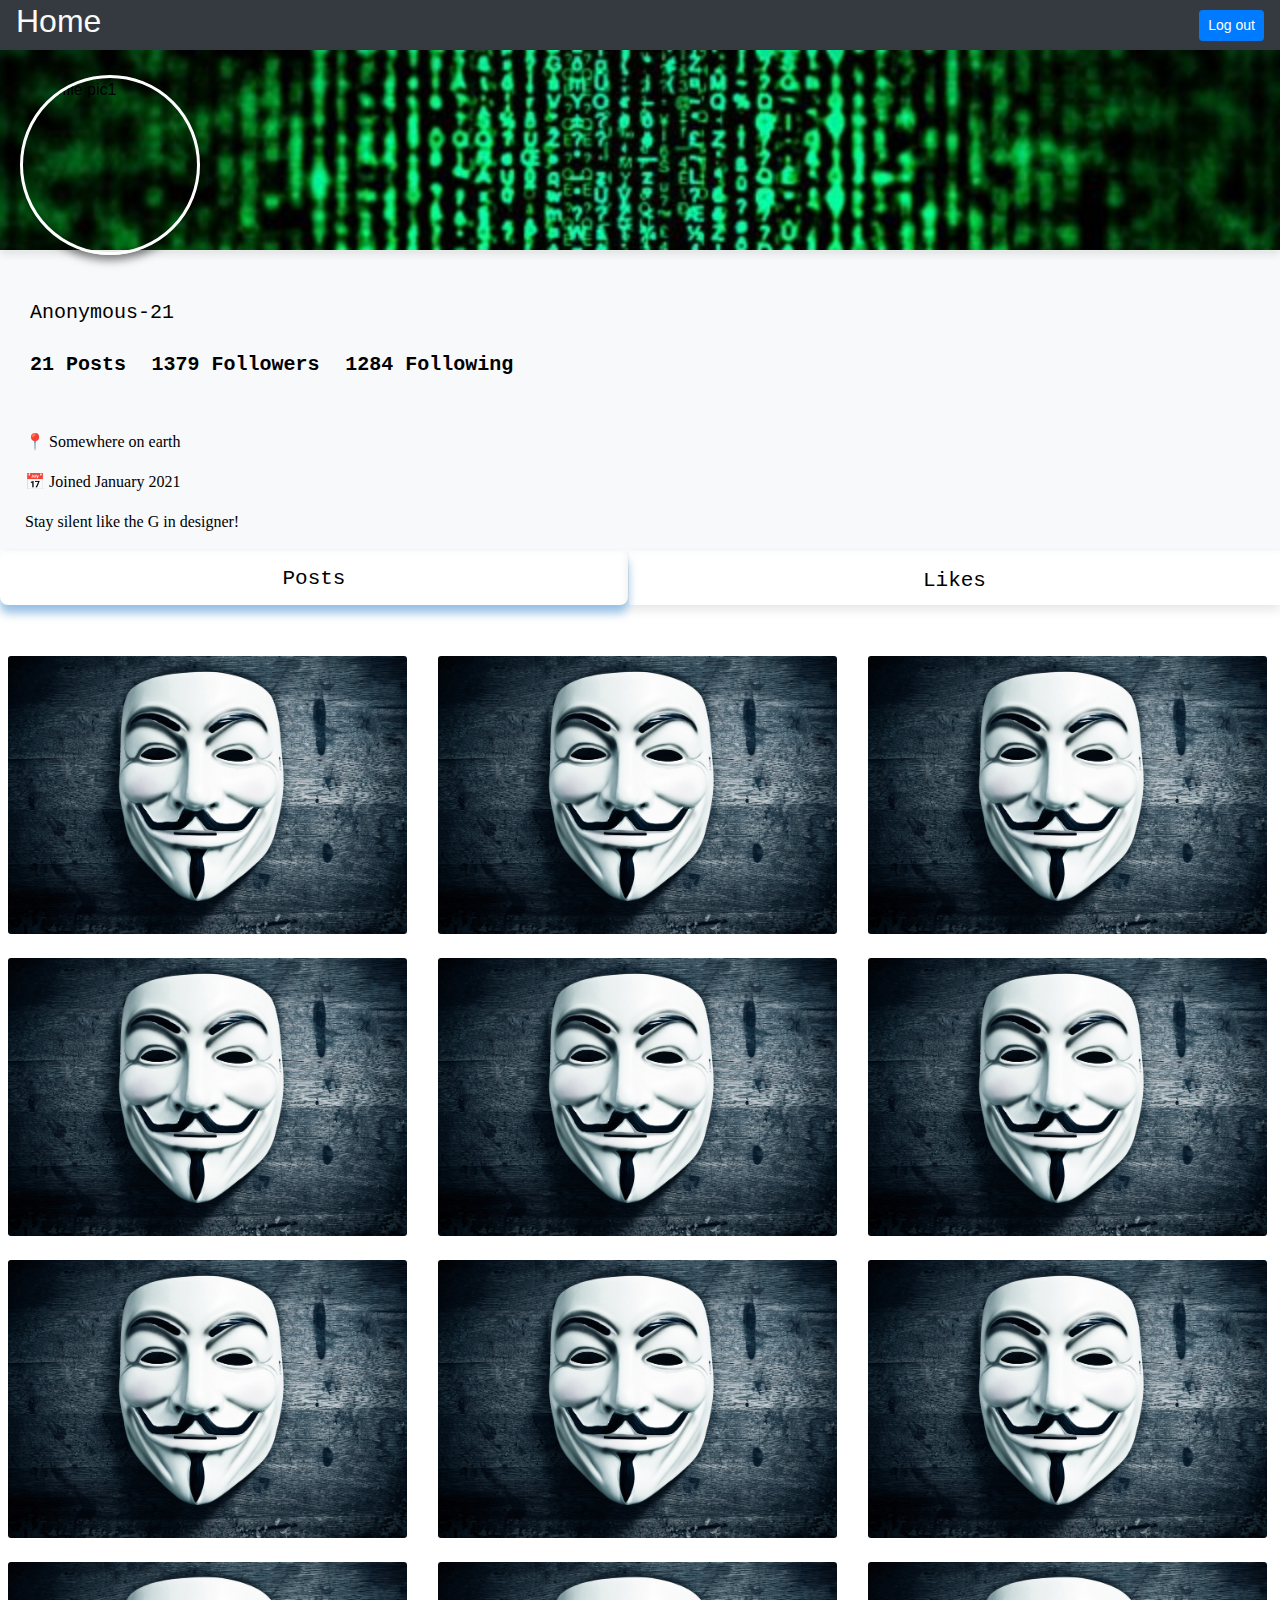
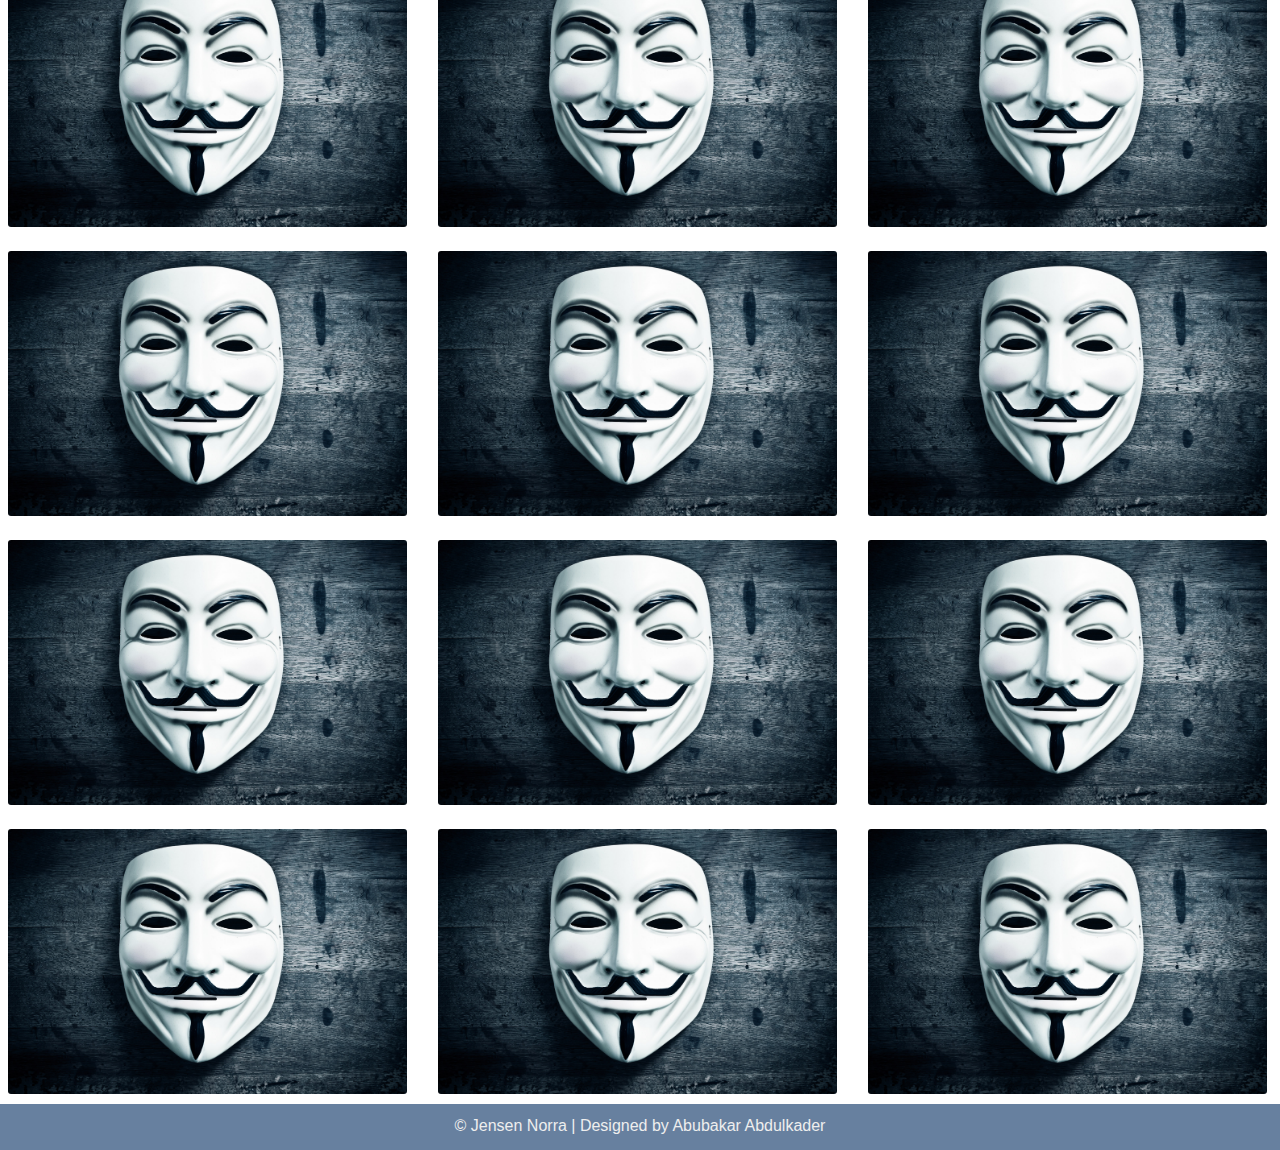
==== loginandsignup/HTML/index.html @ 91559400 "." ====
<!DOCTYPE html>
<html lang="en">
<head>
    <meta charset="UTF-8">
    <meta name="viewport" content="width=device-width, initial-scale=1.0">
    <meta content="width=device-width, initial-scale=1" name="viewport" />
    <title>Profile page</title>
    <link rel="stylesheet" href="https://maxcdn.bootstrapcdn.com/bootstrap/4.5.2/css/bootstrap.min.css">
    <link rel="stylesheet" href="../CSS/Style.css">
</head>
<body>

    <nav class="navbar navbar-expand-sm bg-dark navbar-dark" style="margin-bottom: 0;">
        <h2 class="home" id="home">Home</h2>
        <!-- <a class="navbar-brand mr-0 ml-auto" href="./index.html">
          <img class="profile" src="../Images/anonymous2.jpg" alt="profile">
        </a> -->
        <button id="button_click" type="submit" class="btn btn-sm btn-primary mr-0 ml-auto log_out">Log out</button>     
      </nav>

    <div class="grid-container">
        <div class="item1">
            <!-- <img src="../Images/background.jpg" alt="background image" class="background-image"> -->
            <div class="profile-picture">
                <img src="../Images/anonymous2.jpg" alt="profile pic1">
            </div>
        </div>
        <div class="item2">
            <h2 class="username">Anonymous-21</h2>
            <!-- <p class="test tes">8 Posts</p> <p class="test tes">1358 Followers</p> <p class="test tes">1289 Follows</p>     -->
            <ul class="list">
                <li>21 Posts</li>
                <li>1379 Followers</li>
                <li>1284 Following</li>
            </ul>
            <p class="bio-address">📍 Somewhere on earth</p>
            <p class="bio">📅 Joined January 2021</p>
            <p class="bio">Stay silent like the G in designer!</p>
        </div>
        <div class="item3"><p class="posts">Posts</p></div>
        <div class="item4"><p class="likes">Likes</p></div>
        <div class="item5 content-container">


                <div class="pic1 image"><img src="../Images/anonymous.jpg" alt="profile picture1"></div>
                <div class="pic2 image"><img src="../Images/anonymous.jpg" alt="profile picture2"></div>
                <div class="pic3 image"><img src="../Images/anonymous.jpg" alt="profile picture3"></div>
                <div class="pic4 image"><img src="../Images/anonymous.jpg" alt="profile picture4"></div>
                <div class="pic5 image"><img src="../Images/anonymous.jpg" alt="profile picture5"></div>
                <div class="pic6 image"><img src="../Images/anonymous.jpg" alt="profile picture6"></div>
                <div class="pic7 image"><img src="../Images/anonymous.jpg" alt="profile picture7"></div>
                <div class="pic8 image"><img src="../Images/anonymous.jpg" alt="profile picture8"></div>
                <div class="pic9 image"><img src="../Images/anonymous.jpg" alt="profile picture9"></div>
                <div class="pic10 image"><img src="../Images/anonymous.jpg" alt="profile picture10"></div>
                <div class="pic11 image"><img src="../Images/anonymous.jpg" alt="profile picture11"></div>
                <div class="pic12 image"><img src="../Images/anonymous.jpg" alt="profile picture12"></div>
                <div class="pic13 image"><img src="../Images/anonymous.jpg" alt="profile picture13"></div>
                <div class="pic14 image"><img src="../Images/anonymous.jpg" alt="profile picture14"></div>
                <div class="pic15 image"><img src="../Images/anonymous.jpg" alt="profile picture15"></div>
                <div class="pic16 image"><img src="../Images/anonymous.jpg" alt="profile picture16"></div>
                <div class="pic17 image"><img src="../Images/anonymous.jpg" alt="profile picture17"></div>
                <div class="pic18 image"><img src="../Images/anonymous.jpg" alt="profile picture18"></div>
                <div class="pic19 image"><img src="../Images/anonymous.jpg" alt="profile picture19"></div>
                <div class="pic20 image"><img src="../Images/anonymous.jpg" alt="profile picture20"></div>
                <div class="pic21 image"><img src="../Images/anonymous.jpg" alt="profile picture21"></div>





        </div>
      </div>

      <div class="footer">
        &copy; Jensen Norra | Designed by Abubakar Abdulkader
      </div>
      <script src="https://code.jquery.com/jquery-3.5.1.slim.min.js"></script>
      <script src="https://cdn.jsdelivr.net/npm/popper.js@1.16.1/dist/umd/popper.min.js"></script>
      <script src="https://stackpath.bootstrapcdn.com/bootstrap/4.5.2/js/bootstrap.min.js"></script>
      <script type="text/javascript">
        document.getElementById("home").onclick = function () {
            location.href = "../HTML/home.html";
        
        };

        document.getElementById("button_click").onclick = function () {
            location.href = "../HTML/login.html";
        
        };
    </script>
</body>
</html>
---- loginandsignup/CSS/Style.css ----
body{
    margin: 0px;
}

.item1 { 
    grid-area: profile; 
    box-shadow: 0px 4px 8px rgba(0,0,0,.1); 
    position: relative; 
    background-image: url(../Images/background.jpg); 
    background-repeat: repeat-x; 
    background-size: cover; 
    height: 100%;
}
.item2 { grid-area: sidebar; background-color: #f7f9fa; box-shadow: 2px 2px 8px rgb(247, 249, 250);}
.item3 { grid-area: posts; box-shadow: 0px 8px 10px rgba(44, 130, 201, .5); border-radius: 8px;}
.item4 { grid-area: likes; box-shadow: 0px 5px 10px rgba(0,0,0,.1)}
.item5 { grid-area: content; }

.grid-container {
    display: grid;
    grid:
    'profile profile profile'
    'sidebar posts  likes'
    'sidebar content content ';
    grid-template-columns: 26% auto auto;
    grid-template-rows: 0.15fr 0.01fr 0.01fr;
    grid-gap: 1px;
    background-color: #ffffff;
    color: rgb(0, 0, 0);
    margin-top: 0;

  }

  .posts{
      
      margin-top: 0px;
      margin-bottom: 2px;
      padding-top: 2px;
      text-align: center;
      font-family: monospace;
      font-size: 21px;
      
  }

  .likes{
      margin-top: 0px;
      margin-bottom: 0px;
      padding-top: 4px;
      text-align: center;
      font-family: monospace;
      font-size: 21px;
}


.profile-picture{
    float: left;
    width: 350px;
    height: 200px;
}

.profile{
    height: 40px;
    width: 40px;
    border-radius: 50%;
}

.log_out{
    margin-left: 15px;
}

.home{
    color: #fafafa;
}

nav{
    height: 50px;
}

.profile-picture img{
    height: 230px;
    width: 230px;
    border-radius: 50%;
    border: 3px solid #fff;
    box-shadow: 0px 5px 10px rgba(0, 0, 0, .5);
    position: absolute;
    left: 30px;
    top: 35px;
}

/*Main content - Posts */

.content-container{
    margin-top: 50px;
    margin-bottom: 0;
    display: grid;
    grid-template-columns: repeat(3, 1fr);
    grid-template-rows: repeat(3, 1fr);
    grid-gap: 24px 10px;
    background-color: #ffffff;
    color: rgb(0, 0, 0);
    
    
}

.image img{
    height: 100%;
    width: 95%;
    margin-left: 8px;
    border-radius: 3px;
}

.list{
    list-style-type: none;
    padding-left: 20px;
    padding-top: 15px;
    font-size: 15px;
    
}
li{
    display: inline-block;
    padding-left: 10px;
    padding-right: 10px;
    font-family: monospace;
    font-weight: bold;
}
.username{
    
    margin-top: 50px;
    padding-left: 30px;
    font-size: 20px;
    font-family: monospace;
}

.bio-address{
    
    margin-top: 50px;
    padding-left: 25px;
    font-family: Georgia, Times, 'Times New Roman', serif;
    
}

.bio{

    padding-left: 25px;
    font-family: Georgia, Times, 'Times New Roman', serif;
    
    
}

.footer{

    height: 50px;
    width: 100%;
    background-color: rgba(103, 128, 159, 1);
    color: rgba(238, 238, 238, 1);
    text-align: center;
    padding-top: 10px;
    margin-top: 10px;
  }
  

/* Ipads */
@media only screen and (max-width:1500px){

    .list, .username{
        font-size: 20px;
    }

      .grid-container {

        grid-template-areas:
        "profile profile profile profile"
        "sidebar sidebar sidebar sidebar"
        "posts posts likes likes"
        "content content content content"
        "content content content content";
        grid-template-rows: 0.8fr 0.8fr 0.01fr;
        
        
      }

      .posts, .likes{

        margin-top: 10px;
        padding-bottom: 8px;
        font-size: 21px;
        
    }

    .profile-picture img{

        height: 180px;
        width: 180px;
        top: 25px;
        left: 20px;
    }

  

}



/* Mobile - Screens with less than 600 width*/

@media only screen and (max-width:600px){

    .grid-container {
        
        grid-template-rows: 0.5fr 0.5fr 0.01fr;
        
        
      }

      li, .likes, .posts{

        font-family: Arial, Verdana;
    }

    .profile-picture img{

        height: 120px;
        width: 120px;
        top: 50px;
        left: 20px;
    }

    .list{
        
        padding-left: 10px;
        font-size: 18px;
        
    }

    .username{
        
        padding-left: 20px;
        
    }
    
    .bio-address, .bio{
        
        padding-left: 15px;
        
    }

}
/* Screens that has less than 455 width */
@media only screen and (max-width:455px){

    .footer, .list{

        font-size: 14px;
    }

    .bio-address, .bio{
        
        font-size: 13px;
        
    }

    .li, .likes, .posts{

        font-family: Arial, Verdana;
    }

    .grid-container {

        grid-template-columns: auto auto;
         
      }

        .pic1{ grid-area: pict1;}
        .pic2{ grid-area: pict2;}
        .pic3{ grid-area: pict3;}
        .pic4{ grid-area: pict4;}
        .pic5{ grid-area: pict5;}
        .pic6{ grid-area: pict6;}
        .pic7{ grid-area: pict7;}
        .pic8{ grid-area: pict8;}
        .pic9{ grid-area: pict9;}
        .pic10{ grid-area: pict10;}
        .pic11{ grid-area: pict11;}
        .pic12{ grid-area: pict12;}
        .pic13{ grid-area: pict13;}
        .pic14{ grid-area: pict14;}
        .pic15{ grid-area: pict15;}
        .pic16{ grid-area: pict16;}
        .pic17{ grid-area: pict17;}
        .pic18{ grid-area: pict18;}
        .pic19{ grid-area: pict19;}
        .pic20{ grid-area: pict20;}
        .pic21{ grid-area: pict21;}

      .content-container{
        grid-template-areas:
        "pict1 pict2"
        "pict3 pict4"
        "pict5 pict6"
        "pict7 pict8"
        "pict9 pict10"
        "pict11 pict12"
        "pict13 pict14"
        "pict15 pict16"
        "pict17 pict18"
        "pict19 pict20"
        "pict21 pict22";
        grid-template-columns: repeat(2, 1fr);
        grid-template-rows: repeat(auto, 1fr);
        
    }

    .image img{
        height: 100%;
        width: 95%;
        margin-left: 5px;

    }
    
}
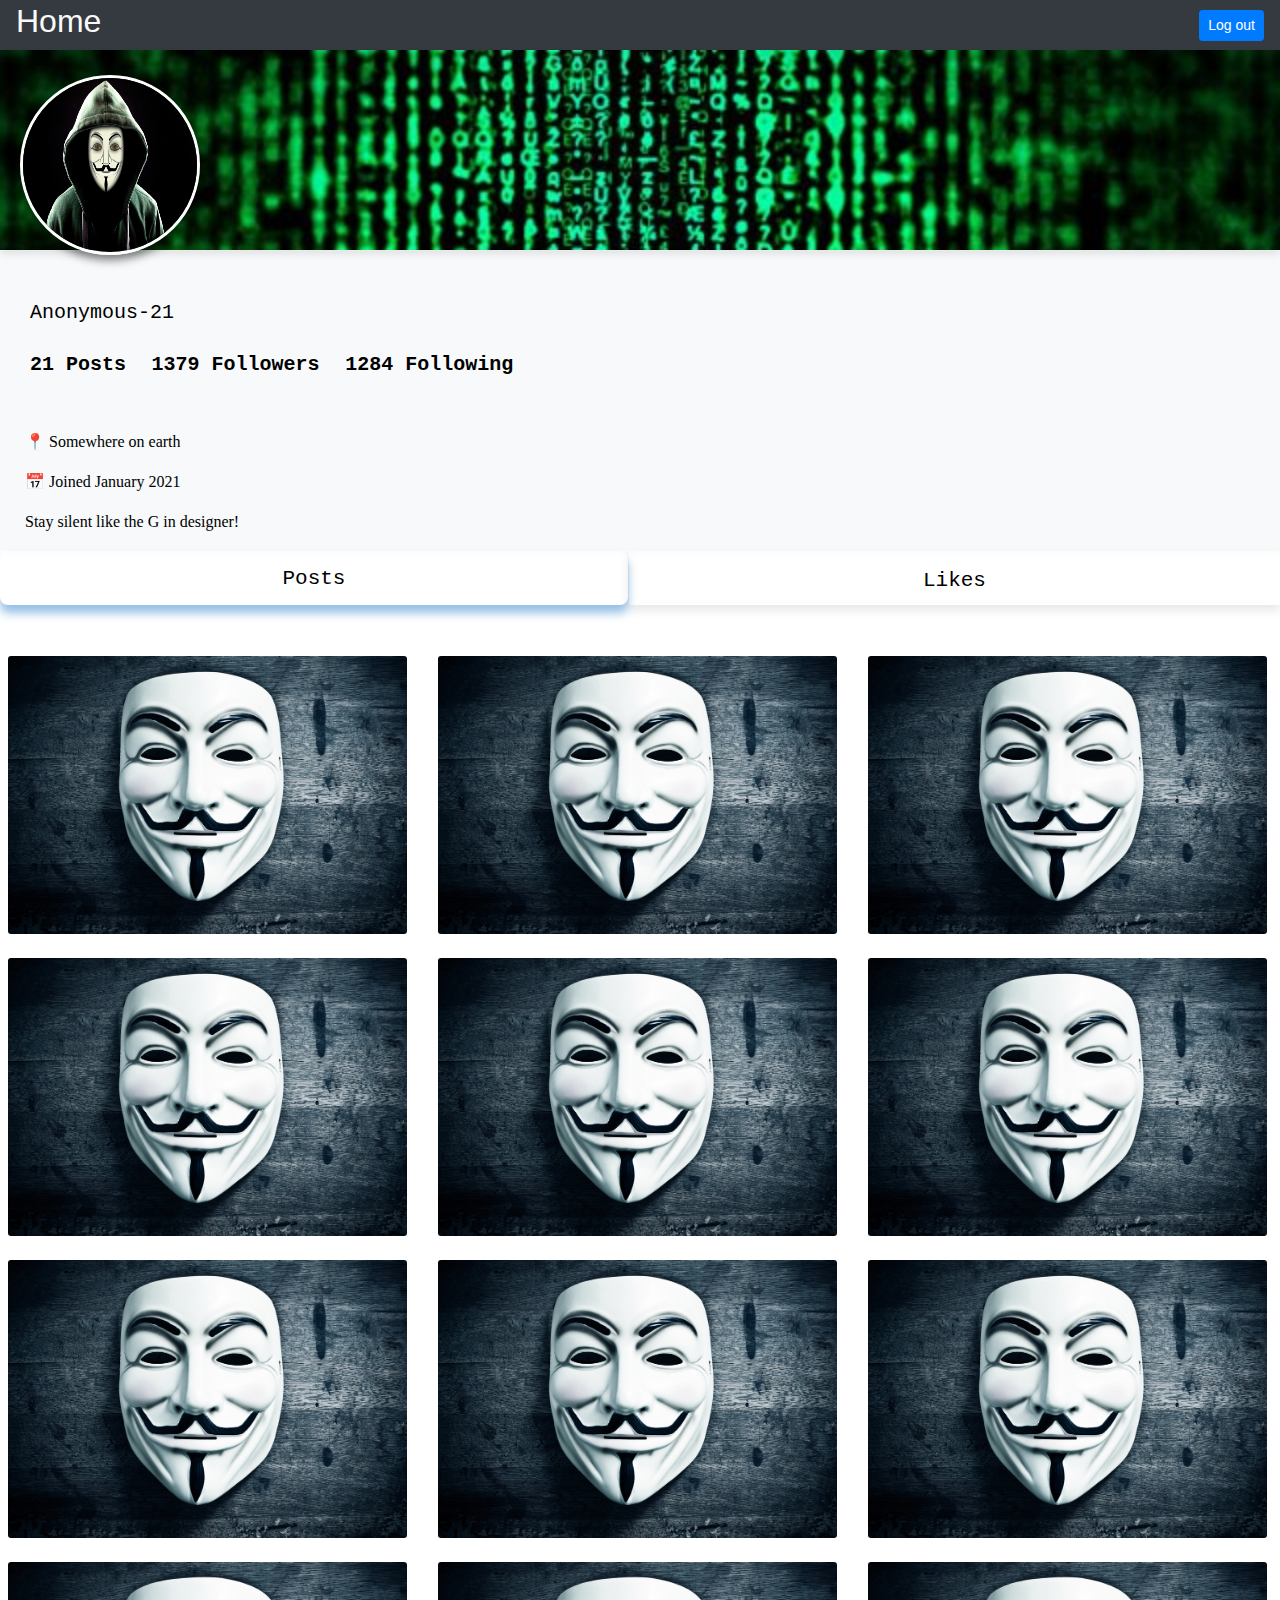
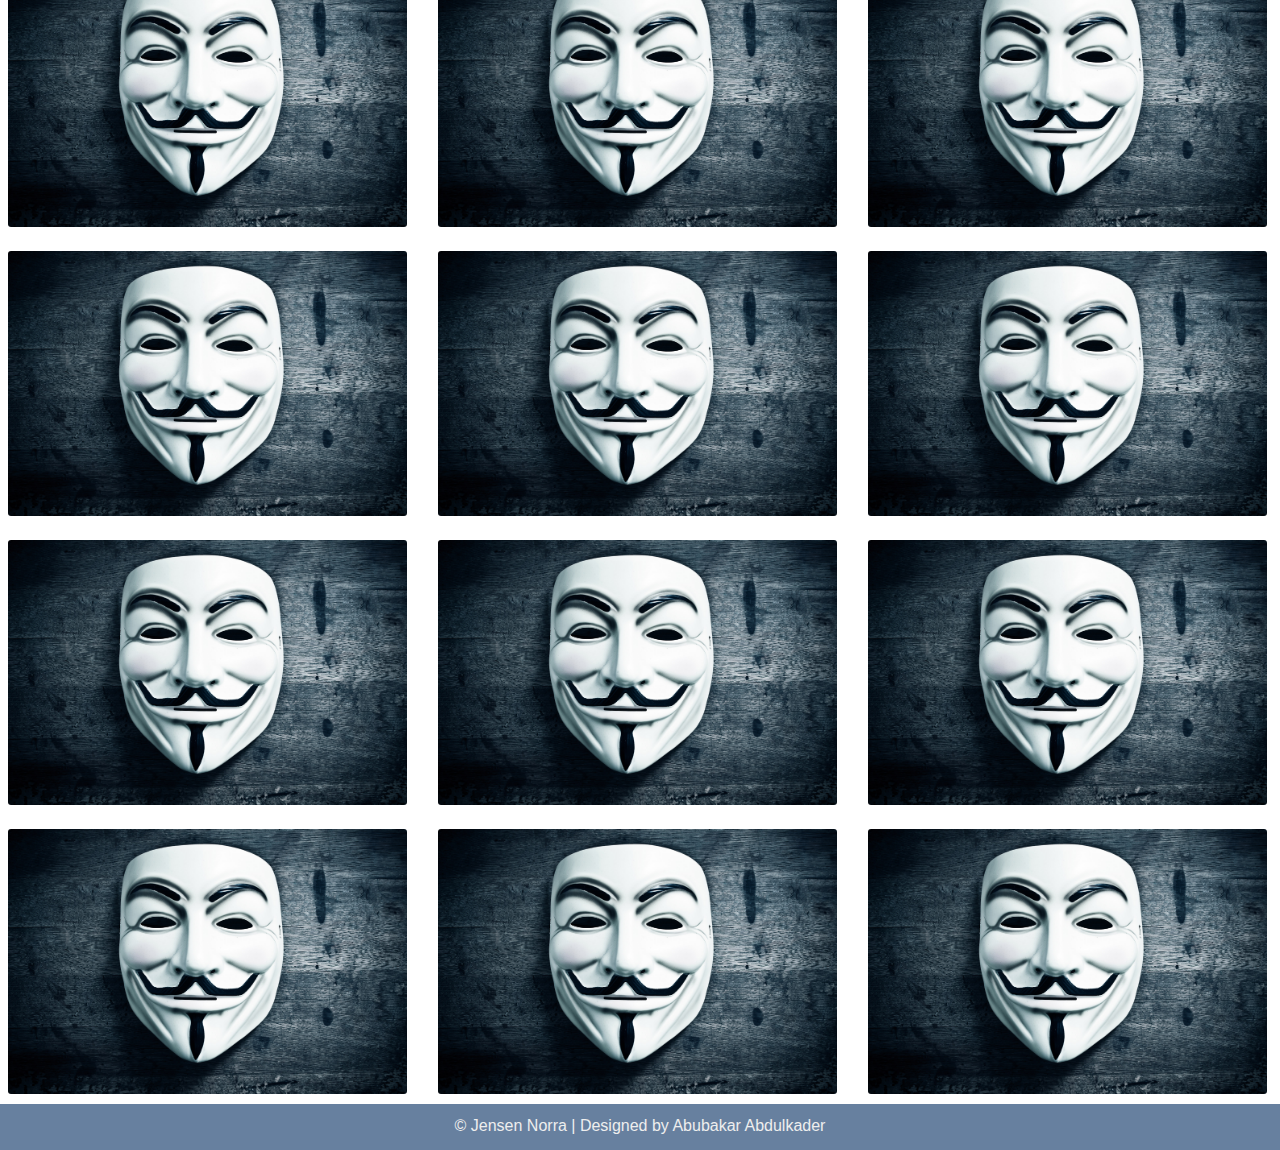
==== commit e5dd162a: "." ====
--- a/loginandsignup/HTML/index.html
+++ b/loginandsignup/HTML/index.html
@@ -22,7 +22,7 @@
         <div class="item1">
             <!-- <img src="../Images/background.jpg" alt="background image" class="background-image"> -->
             <div class="profile-picture">
-                <img src="../Images/anonymous2.jpg" alt="profile pic1">
+                <img src="../Images/Anonymous2.jpg" alt="profile pic1">
             </div>
         </div>
         <div class="item2">
@@ -79,12 +79,12 @@
       <script src="https://stackpath.bootstrapcdn.com/bootstrap/4.5.2/js/bootstrap.min.js"></script>
       <script type="text/javascript">
         document.getElementById("home").onclick = function () {
-            location.href = "../HTML/home.html";
+            location.href = "./home.html";
         
         };
 
         document.getElementById("button_click").onclick = function () {
-            location.href = "../HTML/login.html";
+            location.href = "../login.html";
         
         };
     </script>
